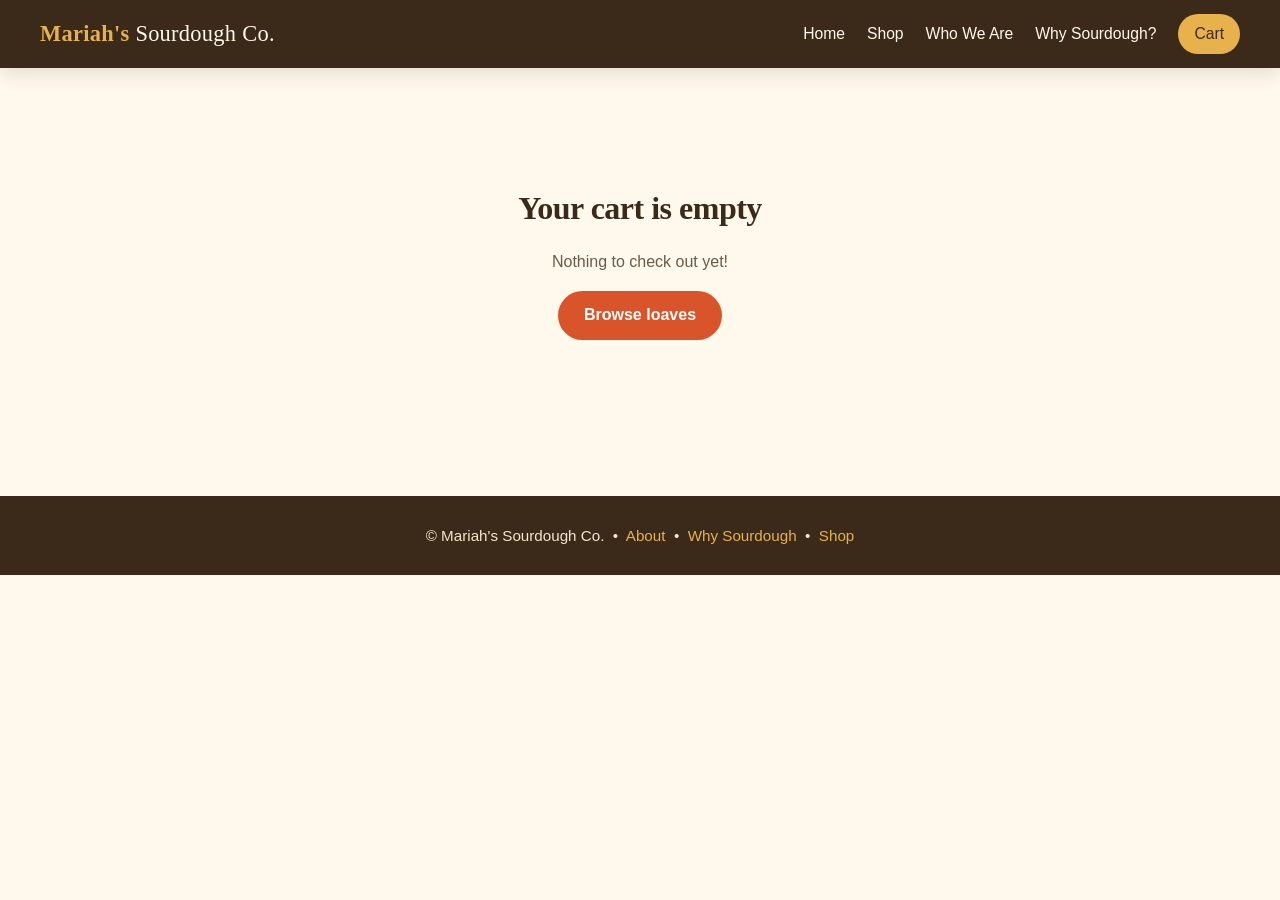
==== checkout.html @ 4fef546b "Add files via upload" ====
<!DOCTYPE html>
<html lang="en">
<head>
  <meta charset="UTF-8">
  <meta name="viewport" content="width=device-width, initial-scale=1.0">
  <title>Checkout — Mariah's Sourdough Co.</title>
  <link rel="stylesheet" href="styles.css">
  <style>
    .venmo-box {
      background: #fffdf4;
      border: 1.5px solid var(--crust);
      border-radius: var(--radius);
      padding: 20px 22px;
      margin-top: 8px;
    }
    .venmo-row {
      display: flex;
      align-items: center;
      justify-content: space-between;
      gap: 12px;
      padding: 12px 0;
      border-bottom: 1px solid #f0e6d2;
    }
    .venmo-row:last-of-type { border-bottom: none; }
    .venmo-label { font-size: 0.85rem; color: #6b5a45; font-weight: 600; }
    .venmo-value {
      font-family: Georgia, serif;
      font-size: 1.25rem;
      color: var(--cocoa);
      font-weight: bold;
    }
    .venmo-amount-value { color: var(--terracotta); font-size: 1.5rem; }
    .copy-btn {
      background: var(--cocoa);
      color: var(--crust);
      border: none;
      padding: 6px 14px;
      border-radius: 6px;
      font-size: 0.82rem;
      font-weight: bold;
      cursor: pointer;
    }
    .copy-btn:hover { background: #56402a; }
    .open-venmo-btn {
      display: inline-block;
      width: 100%;
      background: #008CFF;
      color: #fff !important;
      border: none;
      padding: 14px 22px;
      border-radius: 10px;
      font-size: 1.05rem;
      font-weight: bold;
      cursor: pointer;
      text-align: center;
      text-decoration: none;
      margin: 14px 0 0;
      transition: background .15s ease;
    }
    .open-venmo-btn:hover { background: #006fcc; text-decoration: none; }
    .venmo-instructions {
      margin-top: 14px;
      padding: 12px 14px;
      background: var(--soft);
      border-radius: 8px;
      font-size: 0.9rem;
      color: var(--cocoa);
      line-height: 1.5;
    }
    .venmo-instructions ol { margin: 8px 0 0; padding-left: 22px; }
    .venmo-instructions li { margin-bottom: 4px; }
    .local-note {
      font-size: 0.85rem;
      color: #8a7960;
      margin-top: 8px;
      font-style: italic;
    }
    .submit-error {
      background: #fff0f0;
      border: 1px solid #d06a6a;
      color: #8a2a2a;
      padding: 10px 14px;
      border-radius: 8px;
      margin-top: 12px;
      font-size: 0.9rem;
      display: none;
    }
    .submit-error.show { display: block; }
  </style>
</head>
<body>

  <header class="site-header">
    <div class="nav-wrap">
      <a href="index.html" class="brand">Mariah's <span>Sourdough Co.</span></a>
      <nav class="site-nav">
        <a href="index.html">Home</a>
        <a href="shop.html">Shop</a>
        <a href="about.html">Who We Are</a>
        <a href="why-sourdough.html">Why Sourdough?</a>
        <a class="cart-link" href="cart.html">Cart<span data-cart-count></span></a>
      </nav>
    </div>
  </header>

  <section class="container" id="checkout-main">
    <h1 class="section-title">Checkout</h1>
    <p class="section-sub">Just your name and number, then pay with Venmo. We'll deliver locally — no shipping needed.</p>

    <div class="checkout-grid">
      <form id="venmo-order-form" class="checkout-form" novalidate
            action="https://formspree.io/f/xbdenaoj" method="POST">

        <h2>Your info</h2>
        <div class="co-row">
          <label>Full name
            <input type="text" name="full_name" required placeholder="Jane Baker">
          </label>
        </div>

        <h2>Pay with Venmo</h2>

        <div class="venmo-box">
          <div class="venmo-row">
            <div>
              <div class="venmo-label">Send this much</div>
              <div class="venmo-value venmo-amount-value" id="amount-display">$0.00</div>
            </div>
          </div>

          <div class="venmo-row">
            <div>
              <div class="venmo-label">To this Venmo handle</div>
              <div class="venmo-value" id="pay-handle">@mariahmetoyer</div>
            </div>
            <button type="button" class="copy-btn" onclick="copyText('pay-handle', this)">Copy</button>
          </div>

          <a class="open-venmo-btn" href="https://venmo.com/u/mariahmetoyer" target="_blank" rel="noopener">Open Venmo →</a>

          <div class="venmo-instructions">
            <strong>How it works:</strong>
            <ol>
              <li>Tap <strong>Open Venmo</strong> above (it'll take you straight to Mariah's profile)</li>
              <li>Send the amount shown</li>
              <li>Come back here and tap "I've sent it" below</li>
              <li>Mariah will text you to confirm</li>
            </ol>
          </div>
        </div>

        <input type="hidden" name="order_items" id="hidden-order-items">
        <input type="hidden" name="order_subtotal" id="hidden-subtotal">
        <input type="hidden" name="order_discount" id="hidden-discount">
        <input type="hidden" name="order_total" id="hidden-total">
        <input type="hidden" name="loaf_count" id="hidden-count">
        <input type="hidden" name="_subject" value="New sourdough order">

        <div class="submit-error" id="submit-error">
          Something went wrong submitting your order. Please try again, or text Mariah directly.
        </div>

        <button type="submit" id="submit-btn" class="btn" style="width:100%; margin-top:14px; font-size:1.05rem;">
          I've sent payment — submit order
        </button>

        <p class="co-legal">Your order isn't confirmed until Mariah has verified the payment. She'll text you within a few hours.</p>
      </form>

      <aside class="checkout-summary" id="order-summary">
        <h2>Order Summary</h2>
        <div class="co-lines" id="summary-lines"></div>
        <div class="co-totals" id="summary-totals"></div>
      </aside>
    </div>
  </section>

  <footer class="site-footer">
    © Mariah's Sourdough Co. &nbsp;•&nbsp;
    <a href="about.html">About</a> &nbsp;•&nbsp;
    <a href="why-sourdough.html">Why Sourdough</a> &nbsp;•&nbsp;
    <a href="shop.html">Shop</a>
  </footer>

  <script src="script.js"></script>
  <script>
    function copyText(id, btn) {
      const text = document.getElementById(id).innerText;
      navigator.clipboard.writeText(text).then(() => {
        const original = btn.textContent;
        btn.textContent = 'Copied!';
        setTimeout(() => { btn.textContent = original; }, 1200);
      });
    }

    function renderVenmoCheckout() {
      const cart = getCart();
      const ids = Object.keys(cart);
      const main = document.getElementById('checkout-main');

      if (ids.length === 0) {
        main.innerHTML = `
          <div class="empty-cart" style="text-align:center; padding:60px 20px;">
            <h2>Your cart is empty</h2>
            <p>Nothing to check out yet!</p>
            <a class="btn" href="shop.html">Browse loaves</a>
          </div>`;
        return;
      }

      const totals = cartTotals(cart);

      // Render order summary sidebar
      let itemsHtml = '';
      let orderItemsText = '';
      ids.forEach(id => {
        const p = PRODUCTS[id];
        if (!p) return;
        const qty = cart[id];
        itemsHtml += `
          <div class="co-line">
            <img src="${p.img}" alt="${p.name}">
            <div class="co-line-body">
              <div class="co-line-name">${p.name}</div>
              <div class="co-line-qty">Qty ${qty} × $${p.price.toFixed(2)}</div>
            </div>
            <div class="co-line-total">$${(p.price * qty).toFixed(2)}</div>
          </div>`;
        orderItemsText += `${p.name} × ${qty} = $${(p.price * qty).toFixed(2)}\n`;
      });
      document.getElementById('summary-lines').innerHTML = itemsHtml;

      let totalsHtml = `
        <div class="row"><span>Loaves</span><span>${totals.count}</span></div>
        <div class="row"><span>Subtotal</span><span>$${totals.subtotal.toFixed(2)}</span></div>`;
      if (totals.rate > 0) {
        totalsHtml += `<div class="row discount"><span>Discount (${(totals.rate * 100).toFixed(0)}% off)</span><span>−$${totals.discount.toFixed(2)}</span></div>`;
      }
      totalsHtml += `
        <div class="row"><span>Delivery</span><span>$0.00</span></div>
        <div class="row total"><span>Total</span><span>$${totals.total.toFixed(2)}</span></div>`;
      document.getElementById('summary-totals').innerHTML = totalsHtml;

      // Update the Venmo amount display
      document.getElementById('amount-display').textContent = `$${totals.total.toFixed(2)}`;

      // Pre-fill hidden inputs that will go to Formspree
      document.getElementById('hidden-order-items').value = orderItemsText.trim();
      document.getElementById('hidden-subtotal').value = `$${totals.subtotal.toFixed(2)}`;
      document.getElementById('hidden-discount').value = totals.rate > 0
        ? `${(totals.rate * 100).toFixed(0)}% off (−$${totals.discount.toFixed(2)})`
        : 'none';
      document.getElementById('hidden-total').value = `$${totals.total.toFixed(2)}`;
      document.getElementById('hidden-count').value = totals.count;
    }

    function wireVenmoForm() {
      const form = document.getElementById('venmo-order-form');
      if (!form) return;

      form.addEventListener('submit', async (e) => {
        e.preventDefault();

        const submitBtn = document.getElementById('submit-btn');
        const errorBox = document.getElementById('submit-error');
        errorBox.classList.remove('show');
        submitBtn.disabled = true;
        submitBtn.textContent = 'Sending...';

        const data = new FormData(form);

        try {
          const response = await fetch(form.action, {
            method: 'POST',
            body: data,
            headers: { 'Accept': 'application/json' }
          });

          if (response.ok) {
            showOrderConfirmation(
              data.get('full_name') || 'friend',
              data.get('order_total') || '',
              data.get('loaf_count') || ''
            );
            clearCart();
          } else {
            const errData = await response.json().catch(() => ({}));
            errorBox.textContent = (errData.error || 'Something went wrong submitting your order. Please try again, or text Mariah directly.');
            errorBox.classList.add('show');
            submitBtn.disabled = false;
            submitBtn.textContent = "I've sent payment — submit order";
          }
        } catch (err) {
          errorBox.textContent = 'Network error — please check your connection and try again.';
          errorBox.classList.add('show');
          submitBtn.disabled = false;
          submitBtn.textContent = "I've sent payment — submit order";
        }
      });
    }

    function showOrderConfirmation(name, total, count) {
      const main = document.getElementById('checkout-main');
      main.innerHTML = `
        <div class="co-success">
          <div class="co-success-icon">✓</div>
          <h1>Order received!</h1>
          <p class="co-success-sub">Thanks, ${escapeHtml(name)}. We've got your order for <strong>${escapeHtml(count)} loaf${count == 1 ? '' : 'es'}</strong> totaling <strong>${escapeHtml(total)}</strong>.</p>
          <p>Mariah will text you within a few hours to confirm the Venmo payment came through.</p>
          <a class="btn" href="index.html">Back to home</a>
          &nbsp;
          <a class="btn secondary" href="shop.html">Keep shopping</a>
        </div>`;
      updateCartBadge();
    }

    function escapeHtml(str) {
      if (str == null) return '';
      return String(str).replace(/[&<>"']/g, c => ({
        '&': '&amp;', '<': '&lt;', '>': '&gt;', '"': '&quot;', "'": '&#39;'
      })[c]);
    }

    document.addEventListener('DOMContentLoaded', () => {
      renderVenmoCheckout();
      wireVenmoForm();
    });
  </script>

</body>
</html>
---- styles.css ----
/* =========================================================
   Mariah's Sourdough Co. — shared styles
   Palette: warm crust gold, terracotta, deep cocoa, cream
   ========================================================= */

:root {
  --cream:        #FFF8EC;
  --crust:        #E8B14B;   /* bright golden crust */
  --crust-dark:   #C9892B;
  --terracotta:   #D9542B;   /* energetic accent */
  --cocoa:        #3B2A1A;   /* deep brown for text */
  --sage:         #6B8A4E;   /* fresh / organic accent */
  --soft:         #F4E6C9;
  --shadow:       0 6px 18px rgba(59, 42, 26, 0.12);
  --radius:       14px;
}

* { box-sizing: border-box; }

html, body {
  margin: 0;
  padding: 0;
  font-family: 'Helvetica Neue', Helvetica, Arial, sans-serif;
  color: var(--cocoa);
  background: var(--cream);
  line-height: 1.55;
  scroll-behavior: smooth;
}

h1, h2, h3 {
  font-family: Georgia, 'Times New Roman', serif;
  color: var(--cocoa);
  letter-spacing: -0.5px;
  margin: 0 0 0.5em;
}

h1 { font-size: 2.6rem; }
h2 { font-size: 2rem; }
h3 { font-size: 1.3rem; }

a { color: var(--terracotta); text-decoration: none; }
a:hover { text-decoration: underline; }

img { max-width: 100%; display: block; }

/* ---------- Header / nav ---------- */
.site-header {
  background: var(--cocoa);
  color: var(--cream);
  padding: 14px 28px;
  position: sticky;
  top: 0;
  z-index: 50;
  box-shadow: var(--shadow);
}

.nav-wrap {
  max-width: 1200px;
  margin: 0 auto;
  display: flex;
  justify-content: space-between;
  align-items: center;
  gap: 18px;
  flex-wrap: wrap;
}

.brand {
  font-family: Georgia, serif;
  font-size: 1.4rem;
  color: var(--crust);
  font-weight: bold;
  letter-spacing: 0.3px;
  text-decoration: none;
  transition: opacity .15s ease;
}
.brand:hover { text-decoration: none; opacity: 0.85; }
.brand span { color: var(--cream); font-weight: normal; }

.site-nav {
  display: flex;
  gap: 22px;
  align-items: center;
  flex-wrap: wrap;
}

.site-nav a {
  color: var(--cream);
  font-weight: 500;
  font-size: 0.98rem;
}
.site-nav a:hover { color: var(--crust); text-decoration: none; }

.cart-link {
  background: var(--crust);
  color: var(--cocoa) !important;
  padding: 8px 16px;
  border-radius: 999px;
  font-weight: bold;
}
.cart-link:hover { background: #f1c469; }

/* ---------- Hero ---------- */
.hero {
  position: relative;
  height: 70vh;
  min-height: 460px;
  background:
    linear-gradient(180deg, rgba(59,42,26,0.45), rgba(59,42,26,0.55)),
    url('https://images.unsplash.com/photo-1509440159596-0249088772ff?auto=format&fit=crop&w=1800&q=80') center/cover no-repeat;
  display: flex;
  align-items: center;
  justify-content: center;
  text-align: center;
  color: var(--cream);
  padding: 0 24px;
}

.hero h1 {
  color: var(--cream);
  font-size: 3.4rem;
  max-width: 900px;
  text-shadow: 0 2px 16px rgba(0,0,0,0.4);
}

.hero p.lead {
  font-size: 1.25rem;
  max-width: 720px;
  margin: 8px auto 24px;
  text-shadow: 0 2px 10px rgba(0,0,0,0.4);
}

/* ---------- Buttons ---------- */
.btn {
  display: inline-block;
  background: var(--terracotta);
  color: #fff;
  border: none;
  padding: 12px 26px;
  font-size: 1rem;
  font-weight: bold;
  border-radius: 999px;
  cursor: pointer;
  transition: transform .12s ease, background .15s ease;
  text-decoration: none;
}
.btn:hover { background: #b94320; transform: translateY(-1px); text-decoration: none; }

.btn.secondary { background: var(--crust); color: var(--cocoa); }
.btn.secondary:hover { background: #f1c469; }

.btn.ghost {
  background: transparent;
  color: var(--cream);
  border: 2px solid var(--cream);
}
.btn.ghost:hover { background: var(--cream); color: var(--cocoa); }

/* ---------- Containers / sections ---------- */
.container {
  max-width: 1200px;
  margin: 0 auto;
  padding: 56px 24px;
}

.section-title {
  text-align: center;
  margin-bottom: 8px;
}
.section-sub {
  text-align: center;
  color: #6b5a45;
  margin-bottom: 36px;
  font-size: 1.08rem;
}

/* ---------- Deals banner ---------- */
.deal-banner {
  background: linear-gradient(90deg, var(--terracotta), var(--crust));
  color: #fff;
  text-align: center;
  padding: 14px 16px;
  font-weight: 600;
  font-size: 1.02rem;
  letter-spacing: 0.2px;
}
.deal-banner strong { background: rgba(0,0,0,0.18); padding: 2px 8px; border-radius: 4px; }

/* ---------- Product grid ---------- */
.product-grid {
  display: grid;
  grid-template-columns: repeat(auto-fit, minmax(260px, 1fr));
  gap: 28px;
}

.product-card {
  background: #fff;
  border-radius: var(--radius);
  overflow: hidden;
  box-shadow: var(--shadow);
  display: flex;
  flex-direction: column;
  transition: transform .18s ease, box-shadow .18s ease;
}
.product-card:hover {
  transform: translateY(-4px);
  box-shadow: 0 12px 28px rgba(59, 42, 26, 0.18);
}

.product-img {
  width: 100%;
  height: 220px;
  object-fit: cover;
}

.product-body {
  padding: 18px 20px 22px;
  display: flex;
  flex-direction: column;
  flex-grow: 1;
}

.product-name { margin: 0 0 6px; }
.product-desc {
  color: #6b5a45;
  font-size: 0.95rem;
  flex-grow: 1;
  margin-bottom: 14px;
}
.product-price {
  font-family: Georgia, serif;
  color: var(--terracotta);
  font-size: 1.4rem;
  font-weight: bold;
  margin-bottom: 14px;
}

.add-btn {
  width: 100%;
  background: var(--cocoa);
  color: var(--crust);
  border: none;
  padding: 12px;
  font-weight: bold;
  font-size: 1rem;
  border-radius: 8px;
  cursor: pointer;
  transition: background .15s ease;
}
.add-btn:hover { background: #56402a; }
.add-btn.added { background: var(--sage); color: #fff; }

/* ---------- Deals callout cards ---------- */
.deals-row {
  display: grid;
  grid-template-columns: repeat(auto-fit, minmax(260px, 1fr));
  gap: 24px;
  margin-top: 24px;
}
.deal-card {
  background: var(--soft);
  border: 2px dashed var(--crust-dark);
  border-radius: var(--radius);
  padding: 26px;
  text-align: center;
}
.deal-card .pct {
  font-size: 2.6rem;
  color: var(--terracotta);
  font-family: Georgia, serif;
  font-weight: bold;
  display: block;
  margin-bottom: 4px;
}
.deal-card h3 { margin-bottom: 6px; }

/* ---------- About / story ---------- */
.story-grid {
  display: grid;
  grid-template-columns: 1fr 1fr;
  gap: 48px;
  align-items: center;
}
.story-grid img {
  border-radius: var(--radius);
  box-shadow: var(--shadow);
  height: 100%;
  max-height: 500px;
  object-fit: cover;
  width: 100%;
}
@media (max-width: 800px) {
  .story-grid { grid-template-columns: 1fr; }
}

.tag-row {
  display: flex;
  gap: 10px;
  flex-wrap: wrap;
  margin-top: 12px;
}
.tag {
  background: var(--sage);
  color: #fff;
  font-size: 0.85rem;
  padding: 6px 12px;
  border-radius: 999px;
  font-weight: 600;
}

/* ---------- Pairings (Home) ---------- */
.pairings-grid {
  display: grid;
  grid-template-columns: repeat(auto-fit, minmax(240px, 1fr));
  gap: 24px;
}
.pairing-card {
  background: #fff;
  border-radius: var(--radius);
  padding: 26px 24px;
  box-shadow: var(--shadow);
  border-left: 5px solid var(--terracotta);
  transition: transform .15s ease, box-shadow .15s ease;
}
.pairing-card:hover {
  transform: translateY(-3px);
  box-shadow: 0 12px 28px rgba(59, 42, 26, 0.18);
}
.pairing-card h3 {
  color: var(--cocoa);
  margin-bottom: 8px;
  font-size: 1.2rem;
}
.pairing-card p {
  color: #6b5a45;
  margin: 0;
  font-size: 0.97rem;
  line-height: 1.55;
}

/* ---------- Benefits cards (Why Sourdough) ---------- */
.benefit-grid {
  display: grid;
  grid-template-columns: repeat(auto-fit, minmax(240px, 1fr));
  gap: 24px;
}
.benefit-card {
  background: #fff;
  border-radius: var(--radius);
  padding: 26px;
  box-shadow: var(--shadow);
  border-top: 5px solid var(--crust);
}
.benefit-card h3 { color: var(--terracotta); }
.benefit-icon {
  font-size: 2.2rem;
  margin-bottom: 8px;
  display: block;
}

/* ---------- Cart ---------- */
.cart-table {
  width: 100%;
  border-collapse: collapse;
  background: #fff;
  border-radius: var(--radius);
  overflow: hidden;
  box-shadow: var(--shadow);
}
.cart-table th, .cart-table td {
  padding: 16px;
  text-align: left;
  border-bottom: 1px solid #f0e6d2;
}
.cart-table th {
  background: var(--soft);
  color: var(--cocoa);
  font-family: Georgia, serif;
}
.cart-thumb {
  width: 70px; height: 70px; object-fit: cover; border-radius: 8px;
}
.qty-ctrl {
  display: inline-flex;
  align-items: center;
  gap: 8px;
}
.qty-ctrl button {
  width: 32px; height: 32px; border-radius: 50%;
  background: var(--crust); color: var(--cocoa);
  border: none; font-weight: bold; cursor: pointer;
  font-size: 1.1rem;
}
.qty-ctrl button:hover { background: #f1c469; }
.remove-btn {
  background: none; border: none; color: var(--terracotta);
  cursor: pointer; font-size: 0.9rem; padding: 0;
}
.remove-btn:hover { text-decoration: underline; }

.cart-summary {
  margin-top: 28px;
  background: #fff;
  border-radius: var(--radius);
  padding: 24px 28px;
  box-shadow: var(--shadow);
  max-width: 420px;
  margin-left: auto;
}
.cart-summary .row {
  display: flex; justify-content: space-between;
  padding: 6px 0;
}
.cart-summary .row.total {
  border-top: 2px solid var(--cocoa);
  margin-top: 10px; padding-top: 12px;
  font-size: 1.3rem; font-weight: bold;
  color: var(--terracotta);
  font-family: Georgia, serif;
}
.discount { color: var(--sage); font-weight: 600; }

.empty-cart {
  text-align: center;
  padding: 60px 20px;
  color: #6b5a45;
}

/* ---------- Checkout ---------- */
.checkout-grid {
  display: grid;
  grid-template-columns: 1.4fr 1fr;
  gap: 36px;
  align-items: start;
}
@media (max-width: 820px) {
  .checkout-grid { grid-template-columns: 1fr; }
}

.checkout-form {
  background: #fff;
  border-radius: var(--radius);
  padding: 28px 30px 32px;
  box-shadow: var(--shadow);
}
.checkout-form h2 {
  font-size: 1.15rem;
  margin: 22px 0 14px;
  padding-bottom: 6px;
  border-bottom: 1px solid #f0e6d2;
  color: var(--cocoa);
}
.checkout-form h2:first-of-type { margin-top: 4px; }

.co-row { margin-bottom: 14px; }
.co-row.two { display: grid; grid-template-columns: 1fr 1fr; gap: 14px; }
.co-row.three { display: grid; grid-template-columns: 1.4fr 0.6fr 1fr; gap: 14px; }
@media (max-width: 560px) {
  .co-row.two, .co-row.three { grid-template-columns: 1fr; }
}

.checkout-form label {
  display: block;
  font-size: 0.88rem;
  font-weight: 600;
  color: #6b5a45;
  margin-bottom: 0;
}
.checkout-form input[type="text"],
.checkout-form input[type="email"],
.checkout-form input[type="tel"] {
  width: 100%;
  margin-top: 6px;
  padding: 11px 13px;
  border: 1.5px solid #e5d9bf;
  border-radius: 8px;
  font-size: 1rem;
  font-family: inherit;
  color: var(--cocoa);
  background: #fffdf7;
  transition: border-color .15s ease, box-shadow .15s ease;
}
.checkout-form input:focus {
  outline: none;
  border-color: var(--crust);
  box-shadow: 0 0 0 3px rgba(232, 177, 75, 0.2);
}
.checkout-form input:invalid:not(:placeholder-shown) {
  border-color: #d06a6a;
}

.co-check {
  display: flex;
  align-items: center;
  gap: 10px;
  font-weight: 500 !important;
  font-size: 0.92rem !important;
  color: var(--cocoa) !important;
  margin-top: 6px;
}
.co-check input { margin: 0; }

.co-legal {
  font-size: 0.8rem;
  color: #8a7960;
  margin-top: 14px;
  text-align: center;
}

/* Summary sidebar */
.checkout-summary {
  background: var(--soft);
  border-radius: var(--radius);
  padding: 24px 26px;
  box-shadow: var(--shadow);
  position: sticky;
  top: 90px;
}
.checkout-summary h2 {
  font-size: 1.3rem;
  margin: 0 0 16px;
  color: var(--cocoa);
}
.co-lines { display: flex; flex-direction: column; gap: 12px; margin-bottom: 18px; }
.co-line {
  display: grid;
  grid-template-columns: 54px 1fr auto;
  gap: 12px;
  align-items: center;
}
.co-line img {
  width: 54px; height: 54px;
  object-fit: cover;
  border-radius: 8px;
  background: #fff;
}
.co-line-name { font-weight: 600; font-size: 0.95rem; }
.co-line-qty { font-size: 0.85rem; color: #6b5a45; }
.co-line-total { font-weight: 600; color: var(--cocoa); }

.co-totals { border-top: 1px solid #e5d9bf; padding-top: 14px; }
.co-totals .row { display: flex; justify-content: space-between; padding: 4px 0; font-size: 0.96rem; }
.co-totals .row.discount { color: var(--sage); font-weight: 600; }
.co-totals .row.total {
  border-top: 2px solid var(--cocoa);
  margin-top: 8px; padding-top: 10px;
  font-size: 1.2rem; font-weight: bold;
  color: var(--terracotta);
  font-family: Georgia, serif;
}

/* Notice about payment processor */
.co-notice {
  margin-top: 32px;
  background: #fffdf4;
  border: 1px dashed var(--crust-dark);
  border-radius: var(--radius);
  padding: 16px 20px;
  font-size: 0.92rem;
  color: #6b5a45;
  line-height: 1.5;
}
.co-notice strong { color: var(--cocoa); }
.co-notice a { color: var(--terracotta); font-weight: 600; }

/* Order confirmation */
.co-success {
  max-width: 620px;
  margin: 40px auto;
  text-align: center;
  background: #fff;
  border-radius: var(--radius);
  padding: 48px 32px;
  box-shadow: var(--shadow);
}
.co-success-icon {
  width: 80px; height: 80px;
  border-radius: 50%;
  background: var(--sage);
  color: #fff;
  font-size: 3rem;
  line-height: 80px;
  margin: 0 auto 20px;
  font-weight: bold;
}
.co-success h1 { color: var(--sage); margin-bottom: 10px; }
.co-success-sub { font-size: 1.08rem; color: var(--cocoa); margin-bottom: 18px; }
.co-order-num {
  display: inline-block;
  background: var(--soft);
  padding: 10px 20px;
  border-radius: 999px;
  margin: 10px 0 22px;
  font-family: Georgia, serif;
}

/* ---------- Toast ---------- */
.toast {
  position: fixed;
  bottom: 26px;
  left: 50%;
  transform: translateX(-50%) translateY(20px);
  background: var(--sage);
  color: #fff;
  padding: 12px 22px;
  border-radius: 999px;
  box-shadow: var(--shadow);
  opacity: 0;
  pointer-events: none;
  transition: opacity .25s ease, transform .25s ease;
  z-index: 100;
  font-weight: 600;
}
.toast.show {
  opacity: 1;
  transform: translateX(-50%) translateY(0);
}

/* ---------- Footer ---------- */
.site-footer {
  background: var(--cocoa);
  color: var(--soft);
  text-align: center;
  padding: 28px 20px;
  margin-top: 40px;
  font-size: 0.95rem;
}
.site-footer a { color: var(--crust); }

/* ---------- Responsive ---------- */
@media (max-width: 600px) {
  h1 { font-size: 2rem; }
  .hero h1 { font-size: 2.2rem; }
  .hero { height: 56vh; }
  .container { padding: 40px 18px; }
  .cart-table th:nth-child(1), .cart-table td:nth-child(1) { display: none; }
}
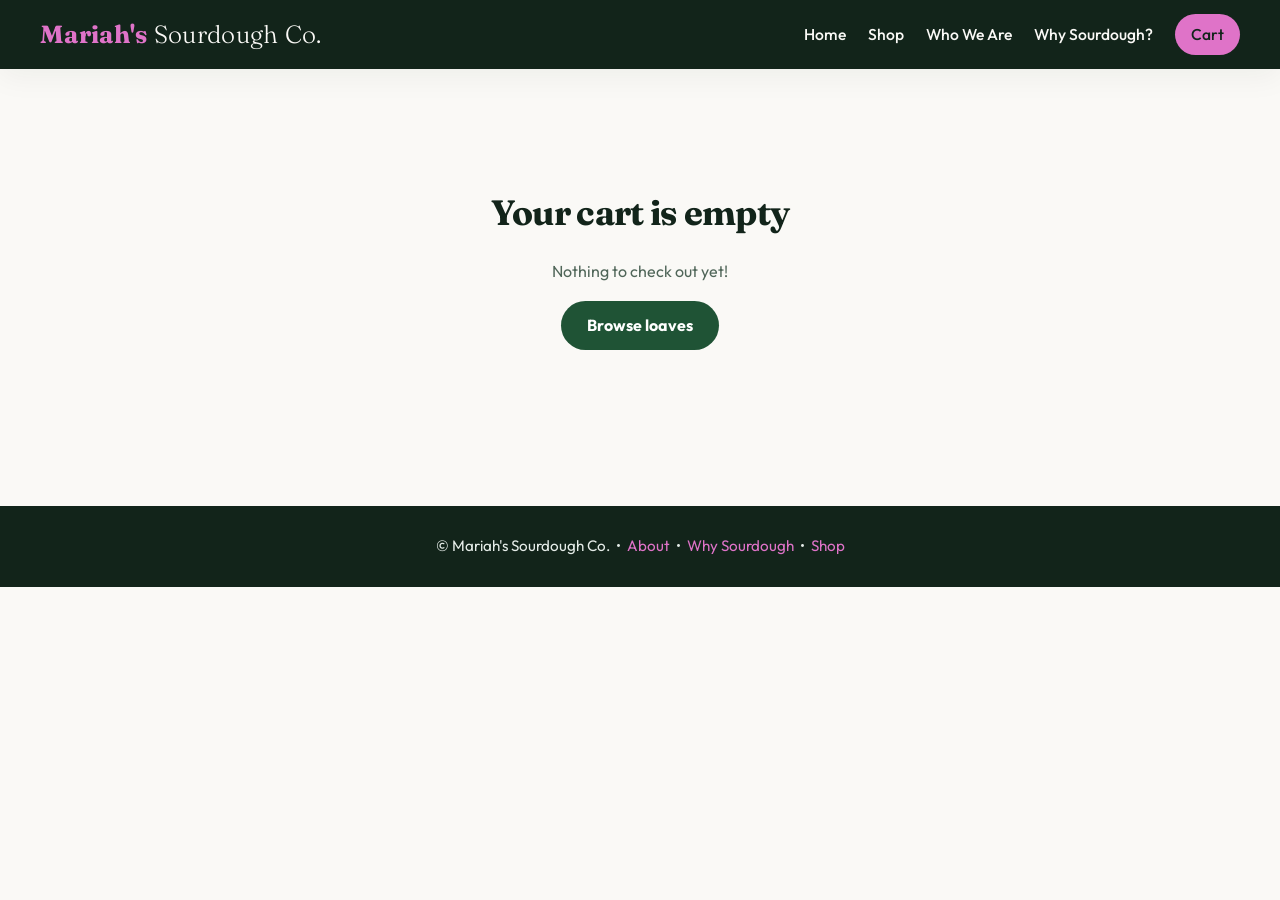
==== commit a5198707: "Update colors to modern forest green, add Outfit/Fraunces fonts, and replace benefit card emojis wit" ====
--- a/checkout.html
+++ b/checkout.html
@@ -7,7 +7,7 @@
   <link rel="stylesheet" href="styles.css">
   <style>
     .venmo-box {
-      background: #fffdf4;
+      background: #F4F7F5;
       border: 1.5px solid var(--crust);
       border-radius: var(--radius);
       padding: 20px 22px;
@@ -19,12 +19,12 @@
       justify-content: space-between;
       gap: 12px;
       padding: 12px 0;
-      border-bottom: 1px solid #f0e6d2;
+      border-bottom: 1px solid #E4E9E6;
     }
     .venmo-row:last-of-type { border-bottom: none; }
-    .venmo-label { font-size: 0.85rem; color: #6b5a45; font-weight: 600; }
+    .venmo-label { font-size: 0.85rem; color: var(--muted); font-weight: 600; }
     .venmo-value {
-      font-family: Georgia, serif;
+      font-family: 'Fraunces', Georgia, serif;
       font-size: 1.25rem;
       color: var(--cocoa);
       font-weight: bold;
@@ -40,7 +40,7 @@
       font-weight: bold;
       cursor: pointer;
     }
-    .copy-btn:hover { background: #56402a; }
+    .copy-btn:hover { background: #26362c; }
     .open-venmo-btn {
       display: inline-block;
       width: 100%;
@@ -71,7 +71,7 @@
     .venmo-instructions li { margin-bottom: 4px; }
     .local-note {
       font-size: 0.85rem;
-      color: #8a7960;
+      color: #76877D;
       margin-top: 8px;
       font-style: italic;
     }
@@ -136,7 +136,7 @@
             <button type="button" class="copy-btn" onclick="copyText('pay-handle', this)">Copy</button>
           </div>
 
-          <a class="open-venmo-btn" href="https://venmo.com/u/mariahmetoyer" target="_blank" rel="noopener">Open Venmo →</a>
+          <a class="open-venmo-btn" href="https://venmo.com/mariahmetoyer" target="_blank" rel="noopener">Open Venmo →</a>
 
           <div class="venmo-instructions">
             <strong>How it works:</strong>
--- a/styles.css
+++ b/styles.css
@@ -1,18 +1,21 @@
 /* =========================================================
    Mariah's Sourdough Co. — shared styles
-   Palette: warm crust gold, terracotta, deep cocoa, cream
+   Palette: Forest green, warm champagne, refined terracotta/clay
    ========================================================= */
 
+@import url('https://fonts.googleapis.com/css2?family=Fraunces:ital,opsz,wght@0,9..144,300..900;1,9..144,300..900&family=Outfit:wght@100..900&display=swap');
+
 :root {
-  --cream:        #FFF8EC;
-  --crust:        #E8B14B;   /* bright golden crust */
-  --crust-dark:   #C9892B;
-  --terracotta:   #D9542B;   /* energetic accent */
-  --cocoa:        #3B2A1A;   /* deep brown for text */
-  --sage:         #6B8A4E;   /* fresh / organic accent */
-  --soft:         #F4E6C9;
-  --shadow:       0 6px 18px rgba(59, 42, 26, 0.12);
-  --radius:       14px;
+  --cream:        #FAF9F6;   /* Alabaster off-white for a cleaner, modern background */
+  --crust:        #df73c8;   /* Modern warm champagne/oat gold */
+  --crust-dark:   #c253ac;   /* Richer gold border/accent */
+  --terracotta:   #1F5335;   /* Rich primary forest green for CTA buttons, active links, prices */
+  --cocoa:        #12241A;   /* Obsidian green-black for text and headers */
+  --sage:         #abe9c9;   /* Bright fresh green for success states/added to cart */
+  --soft:         #E5ECE8;   /* Soft sage-tinted sand-gray */
+  --shadow:       0 8px 30px rgba(18, 36, 26, 0.05); /* Softer, high-end shadow */
+  --radius:       16px;      /* Slightly more rounded corners for a modern UI */
+  --muted:        #506659;   /* Muted pine-gray for description/secondary text */
 }
 
 * { box-sizing: border-box; }
@@ -20,26 +23,27 @@
 html, body {
   margin: 0;
   padding: 0;
-  font-family: 'Helvetica Neue', Helvetica, Arial, sans-serif;
+  font-family: 'Outfit', 'Helvetica Neue', Helvetica, Arial, sans-serif;
   color: var(--cocoa);
   background: var(--cream);
-  line-height: 1.55;
+  line-height: 1.6;
   scroll-behavior: smooth;
 }
 
 h1, h2, h3 {
-  font-family: Georgia, 'Times New Roman', serif;
+  font-family: 'Fraunces', Georgia, 'Times New Roman', serif;
+  font-weight: 700;
   color: var(--cocoa);
-  letter-spacing: -0.5px;
+  letter-spacing: -0.02em;
   margin: 0 0 0.5em;
 }
 
-h1 { font-size: 2.6rem; }
-h2 { font-size: 2rem; }
-h3 { font-size: 1.3rem; }
-
-a { color: var(--terracotta); text-decoration: none; }
-a:hover { text-decoration: underline; }
+h1 { font-size: 2.8rem; }
+h2 { font-size: 2.2rem; }
+h3 { font-size: 1.4rem; }
+
+a { color: var(--terracotta); text-decoration: none; transition: color .15s ease; }
+a:hover { text-decoration: underline; color: #173F28; }
 
 img { max-width: 100%; display: block; }
 
@@ -65,16 +69,16 @@
 }
 
 .brand {
-  font-family: Georgia, serif;
-  font-size: 1.4rem;
+  font-family: 'Fraunces', Georgia, serif;
+  font-size: 1.55rem;
   color: var(--crust);
-  font-weight: bold;
+  font-weight: 700;
   letter-spacing: 0.3px;
   text-decoration: none;
   transition: opacity .15s ease;
 }
 .brand:hover { text-decoration: none; opacity: 0.85; }
-.brand span { color: var(--cream); font-weight: normal; }
+.brand span { color: var(--cream); font-weight: 300; }
 
 .site-nav {
   display: flex;
@@ -96,8 +100,9 @@
   padding: 8px 16px;
   border-radius: 999px;
   font-weight: bold;
-}
-.cart-link:hover { background: #f1c469; }
+  transition: background .15s ease, transform .12s ease;
+}
+.cart-link:hover { background: #d2a75b; transform: translateY(-1px); }
 
 /* ---------- Hero ---------- */
 .hero {
@@ -105,7 +110,7 @@
   height: 70vh;
   min-height: 460px;
   background:
-    linear-gradient(180deg, rgba(59,42,26,0.45), rgba(59,42,26,0.55)),
+    linear-gradient(180deg, rgba(24, 36, 29, 0.5), rgba(24, 36, 29, 0.65)),
     url('https://images.unsplash.com/photo-1509440159596-0249088772ff?auto=format&fit=crop&w=1800&q=80') center/cover no-repeat;
   display: flex;
   align-items: center;
@@ -140,13 +145,13 @@
   font-weight: bold;
   border-radius: 999px;
   cursor: pointer;
-  transition: transform .12s ease, background .15s ease;
+  transition: transform .12s ease, background .15s ease, box-shadow .15s ease;
   text-decoration: none;
 }
-.btn:hover { background: #b94320; transform: translateY(-1px); text-decoration: none; }
+.btn:hover { background: #173F28; transform: translateY(-1px); text-decoration: none; box-shadow: 0 4px 12px rgba(31, 83, 53, 0.25); }
 
 .btn.secondary { background: var(--crust); color: var(--cocoa); }
-.btn.secondary:hover { background: #f1c469; }
+.btn.secondary:hover { background: #d2a75b; }
 
 .btn.ghost {
   background: transparent;
@@ -168,14 +173,14 @@
 }
 .section-sub {
   text-align: center;
-  color: #6b5a45;
+  color: var(--muted);
   margin-bottom: 36px;
   font-size: 1.08rem;
 }
 
 /* ---------- Deals banner ---------- */
 .deal-banner {
-  background: linear-gradient(90deg, var(--terracotta), var(--crust));
+  background: linear-gradient(90deg, var(--terracotta), var(--sage));
   color: #fff;
   text-align: center;
   padding: 14px 16px;
@@ -203,7 +208,7 @@
 }
 .product-card:hover {
   transform: translateY(-4px);
-  box-shadow: 0 12px 28px rgba(59, 42, 26, 0.18);
+  box-shadow: 0 12px 28px rgba(24, 36, 29, 0.1);
 }
 
 .product-img {
@@ -221,13 +226,13 @@
 
 .product-name { margin: 0 0 6px; }
 .product-desc {
-  color: #6b5a45;
+  color: var(--muted);
   font-size: 0.95rem;
   flex-grow: 1;
   margin-bottom: 14px;
 }
 .product-price {
-  font-family: Georgia, serif;
+  font-family: 'Fraunces', Georgia, serif;
   color: var(--terracotta);
   font-size: 1.4rem;
   font-weight: bold;
@@ -246,7 +251,7 @@
   cursor: pointer;
   transition: background .15s ease;
 }
-.add-btn:hover { background: #56402a; }
+.add-btn:hover { background: #26362c; }
 .add-btn.added { background: var(--sage); color: #fff; }
 
 /* ---------- Deals callout cards ---------- */
@@ -266,7 +271,7 @@
 .deal-card .pct {
   font-size: 2.6rem;
   color: var(--terracotta);
-  font-family: Georgia, serif;
+  font-family: 'Fraunces', Georgia, serif;
   font-weight: bold;
   display: block;
   margin-bottom: 4px;
@@ -323,7 +328,7 @@
 }
 .pairing-card:hover {
   transform: translateY(-3px);
-  box-shadow: 0 12px 28px rgba(59, 42, 26, 0.18);
+  box-shadow: 0 12px 28px rgba(24, 36, 29, 0.10);
 }
 .pairing-card h3 {
   color: var(--cocoa);
@@ -331,7 +336,7 @@
   font-size: 1.2rem;
 }
 .pairing-card p {
-  color: #6b5a45;
+  color: var(--muted);
   margin: 0;
   font-size: 0.97rem;
   line-height: 1.55;
@@ -352,8 +357,11 @@
 }
 .benefit-card h3 { color: var(--terracotta); }
 .benefit-icon {
-  font-size: 2.2rem;
-  margin-bottom: 8px;
+  color: var(--terracotta);
+  margin-bottom: 14px;
+  display: block;
+}
+.benefit-icon svg {
   display: block;
 }
 
@@ -369,12 +377,12 @@
 .cart-table th, .cart-table td {
   padding: 16px;
   text-align: left;
-  border-bottom: 1px solid #f0e6d2;
+  border-bottom: 1px solid #E4E9E6;
 }
 .cart-table th {
   background: var(--soft);
   color: var(--cocoa);
-  font-family: Georgia, serif;
+  font-family: 'Fraunces', Georgia, serif;
 }
 .cart-thumb {
   width: 70px; height: 70px; object-fit: cover; border-radius: 8px;
@@ -389,8 +397,9 @@
   background: var(--crust); color: var(--cocoa);
   border: none; font-weight: bold; cursor: pointer;
   font-size: 1.1rem;
-}
-.qty-ctrl button:hover { background: #f1c469; }
+  transition: background .15s ease;
+}
+.qty-ctrl button:hover { background: #d2a75b; }
 .remove-btn {
   background: none; border: none; color: var(--terracotta);
   cursor: pointer; font-size: 0.9rem; padding: 0;
@@ -415,14 +424,14 @@
   margin-top: 10px; padding-top: 12px;
   font-size: 1.3rem; font-weight: bold;
   color: var(--terracotta);
-  font-family: Georgia, serif;
+  font-family: 'Fraunces', Georgia, serif;
 }
 .discount { color: var(--sage); font-weight: 600; }
 
 .empty-cart {
   text-align: center;
   padding: 60px 20px;
-  color: #6b5a45;
+  color: var(--muted);
 }
 
 /* ---------- Checkout ---------- */
@@ -446,7 +455,7 @@
   font-size: 1.15rem;
   margin: 22px 0 14px;
   padding-bottom: 6px;
-  border-bottom: 1px solid #f0e6d2;
+  border-bottom: 1px solid #E4E9E6;
   color: var(--cocoa);
 }
 .checkout-form h2:first-of-type { margin-top: 4px; }
@@ -462,7 +471,7 @@
   display: block;
   font-size: 0.88rem;
   font-weight: 600;
-  color: #6b5a45;
+  color: var(--muted);
   margin-bottom: 0;
 }
 .checkout-form input[type="text"],
@@ -471,18 +480,18 @@
   width: 100%;
   margin-top: 6px;
   padding: 11px 13px;
-  border: 1.5px solid #e5d9bf;
+  border: 1.5px solid #D5DDD8;
   border-radius: 8px;
   font-size: 1rem;
   font-family: inherit;
   color: var(--cocoa);
-  background: #fffdf7;
+  background: #FCFDFD;
   transition: border-color .15s ease, box-shadow .15s ease;
 }
 .checkout-form input:focus {
   outline: none;
   border-color: var(--crust);
-  box-shadow: 0 0 0 3px rgba(232, 177, 75, 0.2);
+  box-shadow: 0 0 0 3px rgba(223, 186, 115, 0.25);
 }
 .checkout-form input:invalid:not(:placeholder-shown) {
   border-color: #d06a6a;
@@ -501,7 +510,7 @@
 
 .co-legal {
   font-size: 0.8rem;
-  color: #8a7960;
+  color: #76877D;
   margin-top: 14px;
   text-align: center;
 }
@@ -534,10 +543,10 @@
   background: #fff;
 }
 .co-line-name { font-weight: 600; font-size: 0.95rem; }
-.co-line-qty { font-size: 0.85rem; color: #6b5a45; }
+.co-line-qty { font-size: 0.85rem; color: var(--muted); }
 .co-line-total { font-weight: 600; color: var(--cocoa); }
 
-.co-totals { border-top: 1px solid #e5d9bf; padding-top: 14px; }
+.co-totals { border-top: 1px solid #D5DDD8; padding-top: 14px; }
 .co-totals .row { display: flex; justify-content: space-between; padding: 4px 0; font-size: 0.96rem; }
 .co-totals .row.discount { color: var(--sage); font-weight: 600; }
 .co-totals .row.total {
@@ -545,18 +554,18 @@
   margin-top: 8px; padding-top: 10px;
   font-size: 1.2rem; font-weight: bold;
   color: var(--terracotta);
-  font-family: Georgia, serif;
+  font-family: 'Fraunces', Georgia, serif;
 }
 
 /* Notice about payment processor */
 .co-notice {
   margin-top: 32px;
-  background: #fffdf4;
+  background: #F4F7F5;
   border: 1px dashed var(--crust-dark);
   border-radius: var(--radius);
   padding: 16px 20px;
   font-size: 0.92rem;
-  color: #6b5a45;
+  color: var(--muted);
   line-height: 1.5;
 }
 .co-notice strong { color: var(--cocoa); }
@@ -590,7 +599,8 @@
   padding: 10px 20px;
   border-radius: 999px;
   margin: 10px 0 22px;
-  font-family: Georgia, serif;
+  font-family: 'Outfit', sans-serif;
+  font-weight: 600;
 }
 
 /* ---------- Toast ---------- */
